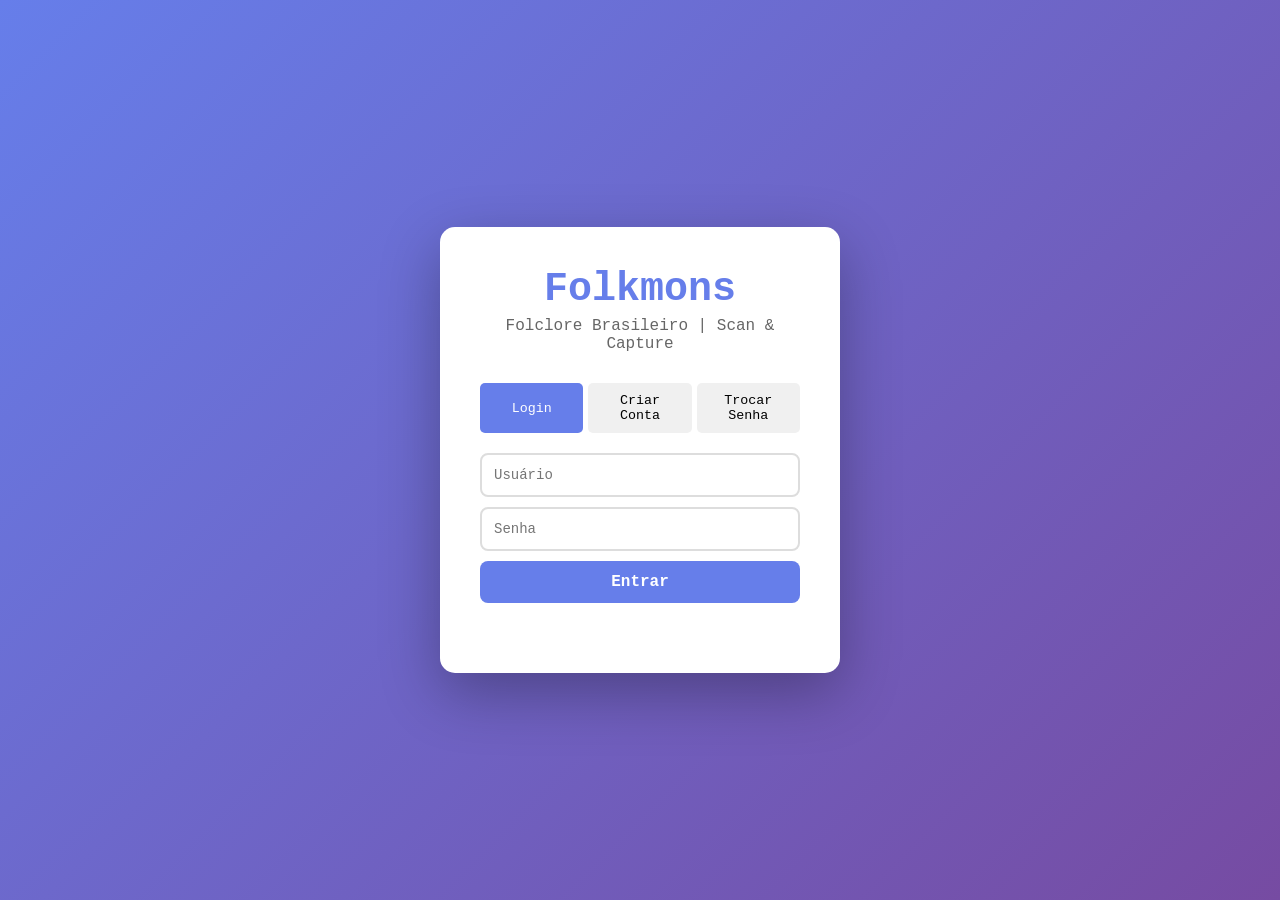
==== index.html @ 601865f8 "Adiciona jogo Folkmons, sprites e documentação" ====
<!DOCTYPE html>
<html lang="pt-BR">
<head>
    <meta charset="UTF-8">
    <meta name="viewport" content="width=device-width, initial-scale=1.0">
    <title>Folkmons - Folclore Brasileiro</title>
    <link rel="stylesheet" href="style.css">
</head>
<body>
    <div id="authScreen" class="screen">
        <div class="auth-container">
            <h1>Folkmons</h1>
            <p class="subtitle">Folclore Brasileiro | Scan & Capture</p>
            
            <div class="tabs">
                <button class="tab-btn active" onclick="showTab('login')">Login</button>
                <button class="tab-btn" onclick="showTab('register')">Criar Conta</button>
                <button class="tab-btn" onclick="showTab('changePass')">Trocar Senha</button>
            </div>
            
            <div id="loginTab" class="tab-content active">
                <input type="text" id="loginUsername" placeholder="Usuário" maxlength="20">
                <input type="password" id="loginPassword" placeholder="Senha">
                <button onclick="login()">Entrar</button>
                <p id="loginMsg" class="msg"></p>
            </div>
            
            <div id="registerTab" class="tab-content">
                <input type="text" id="regUsername" placeholder="Usuário (3-20 caracteres)" maxlength="20">
                <input type="password" id="regPassword" placeholder="Senha (mín. 4 caracteres)">
                <input type="password" id="regPassword2" placeholder="Confirmar Senha">
                <button onclick="register()">Criar Conta</button>
                <p id="regMsg" class="msg"></p>
            </div>
            
            <div id="changePassTab" class="tab-content">
                <input type="text" id="cpUsername" placeholder="Usuário">
                <input type="password" id="cpOldPass" placeholder="Senha Atual">
                <input type="password" id="cpNewPass" placeholder="Nova Senha (mín. 4 caracteres)">
                <input type="password" id="cpNewPass2" placeholder="Confirmar Nova Senha">
                <button onclick="changePassword()">Trocar Senha</button>
                <p id="cpMsg" class="msg"></p>
            </div>
        </div>
    </div>
    
    <div id="gameScreen" class="screen" style="display:none;">
        <div class="game-header">
            <div class="header-left">
                <span id="playerName"></span> | Nível <span id="playerLevel"></span> | $<span id="playerMoney"></span>
            </div>
            <div class="header-right">
                <button onclick="openMenu('team')">Time</button>
                <button onclick="openMenu('items')">Itens</button>
                <button onclick="openMenu('trades')">Trocas</button>
                <button onclick="openMenu('phone')">📱 Celular</button>
                <button onclick="logout()">Sair</button>
            </div>
        </div>
        
        <div class="game-container">
            <canvas id="gameMap" width="800" height="600"></canvas>
            <div class="game-ui">
                <div id="locationInfo"><strong>Região:</strong> Sertão Folclórico</div>
            </div>
        </div>
        
        <div id="menuOverlay" class="overlay" style="display:none;">
            <div class="menu-box">
                <div class="menu-header">
                    <h2 id="menuTitle">Menu</h2>
                    <button onclick="closeMenu()">X</button>
                </div>
                <div id="menuContent" class="menu-content"></div>
            </div>
        </div>
        
        <div id="battleScreen" class="battle-overlay" style="display:none;">
            <div class="battle-container">
                <div class="battle-top">
                    <div class="enemy-info">
                        <div class="enemy-name"><span id="enemyName"></span> Lv.<span id="enemyLevel"></span></div>
                        <div class="hp-bar"><div id="enemyHpBar" class="hp-fill"></div></div>
                        <div class="hp-text"><span id="enemyHpText"></span></div>
                    </div>
                    <div class="enemy-sprite" id="enemySprite">👾</div>
                </div>
                <div class="battle-bottom">
                    <div class="player-sprite" id="playerSprite">🧍</div>
                    <div class="player-info">
                        <div class="player-name"><span id="battlePlayerName"></span> Lv.<span id="battlePlayerLevel"></span></div>
                        <div class="hp-bar"><div id="playerHpBar" class="hp-fill"></div></div>
                        <div class="hp-text"><span id="playerHpText"></span></div>
                    </div>
                </div>
                <div class="battle-actions">
                    <div id="battleMainActions" style="display:grid; grid-template-columns:1fr 1fr; gap:10px; flex:1;">
                        <button onclick="battleAction('attack')">Atacar</button>
                        <button onclick="battleAction('item')">Item</button>
                        <button onclick="battleAction('run')">Fugir</button>
                    </div>
                    <div id="battleLog" class="battle-log"></div>
                </div>
            </div>
        </div>
    </div>
    
    <script src="folkmons_data.js"></script>
    <script src="game_new.js"></script>
</body>
</html>
---- style.css ----
* {
    margin: 0;
    padding: 0;
    box-sizing: border-box;
    font-family: 'Courier New', monospace;
}

body {
    background: linear-gradient(135deg, #667eea 0%, #764ba2 100%);
    min-height: 100vh;
    display: flex;
    align-items: center;
    justify-content: center;
}

.screen {
    width: 100%;
    min-height: 100vh;
    display: flex;
    align-items: center;
    justify-content: center;
}

.auth-container {
    background: white;
    padding: 40px;
    border-radius: 15px;
    box-shadow: 0 20px 60px rgba(0,0,0,0.3);
    width: 400px;
    max-width: 90%;
}

.auth-container h1 {
    text-align: center;
    color: #667eea;
    font-size: 2.5em;
    margin-bottom: 5px;
}

.subtitle {
    text-align: center;
    color: #666;
    margin-bottom: 30px;
}

.tabs {
    display: flex;
    gap: 5px;
    margin-bottom: 20px;
}

.tab-btn {
    flex: 1;
    padding: 10px;
    border: none;
    background: #f0f0f0;
    cursor: pointer;
    border-radius: 5px;
}

.tab-btn.active {
    background: #667eea;
    color: white;
}

.tab-content {
    display: none;
}

.tab-content.active {
    display: flex;
    flex-direction: column;
    gap: 10px;
}

.tab-content input {
    padding: 12px;
    border: 2px solid #ddd;
    border-radius: 8px;
    font-size: 14px;
}

.tab-content button {
    padding: 12px;
    background: #667eea;
    color: white;
    border: none;
    border-radius: 8px;
    cursor: pointer;
    font-size: 16px;
    font-weight: bold;
}

.tab-content button:hover {
    background: #5568d3;
}

.msg {
    text-align: center;
    min-height: 20px;
    font-size: 14px;
}

.game-header {
    position: fixed;
    top: 0;
    left: 0;
    right: 0;
    background: rgba(0,0,0,0.8);
    color: white;
    padding: 10px 20px;
    display: flex;
    justify-content: space-between;
    align-items: center;
    z-index: 100;
}

.header-right button {
    margin-left: 10px;
    padding: 8px 15px;
    background: #667eea;
    color: white;
    border: none;
    border-radius: 5px;
    cursor: pointer;
}

.game-container {
    margin-top: 60px;
    position: relative;
}

#gameMap {
    border: 3px solid #333;
    background: #90EE90;
    display: block;
}

.game-ui {
    position: absolute;
    top: 10px;
    left: 10px;
    background: rgba(0,0,0,0.7);
    color: white;
    padding: 8px 15px;
    border-radius: 5px;
}

.overlay {
    position: fixed;
    top: 0;
    left: 0;
    right: 0;
    bottom: 0;
    background: rgba(0,0,0,0.7);
    display: flex;
    align-items: center;
    justify-content: center;
    z-index: 1000;
}

.menu-box {
    background: white;
    width: 500px;
    max-width: 90%;
    max-height: 80vh;
    border-radius: 10px;
    overflow: hidden;
    display: flex;
    flex-direction: column;
}

.menu-header {
    background: #667eea;
    color: white;
    padding: 15px 20px;
    display: flex;
    justify-content: space-between;
    align-items: center;
}

.menu-header button {
    background: none;
    border: none;
    color: white;
    font-size: 24px;
    cursor: pointer;
}

.menu-content {
    padding: 20px;
    overflow-y: auto;
    flex: 1;
}

.team-slot {
    display: flex;
    align-items: center;
    gap: 15px;
    padding: 10px;
    border: 2px solid #ddd;
    border-radius: 8px;
    margin-bottom: 10px;
    cursor: pointer;
}

.team-slot:hover {
    background: #f0f0f0;
}

.monster-sprite {
    font-size: 40px;
}

.monster-img {
    width: 64px;
    height: 64px;
    object-fit: contain;
    image-rendering: pixelated;
    image-rendering: crisp-edges;
    display: block;
}

.monster-img.starter-img {
    width: 88px;
    height: 88px;
}

.monster-img.team-img {
    width: 64px;
    height: 64px;
}

.monster-img.scan-img {
    width: 40px;
    height: 40px;
    display: inline-block;
    vertical-align: middle;
}

.enemy-sprite .monster-img,
.player-sprite .monster-img {
    width: 120px;
    height: 120px;
}

.sprite-fallback {
    font-size: inherit;
    line-height: 1;
}

.monster-info {
    flex: 1;
}

.hp-bar {
    width: 100%;
    height: 10px;
    background: #ddd;
    border-radius: 5px;
    overflow: hidden;
    margin-top: 5px;
}

.hp-fill {
    height: 100%;
    background: #4CAF50;
    transition: width 0.3s;
}

.battle-overlay {
    position: fixed;
    top: 0;
    left: 0;
    right: 0;
    bottom: 0;
    background: linear-gradient(to bottom, #87CEEB 0%, #90EE90 100%);
    z-index: 2000;
    display: flex;
    align-items: center;
    justify-content: center;
}

.battle-container {
    width: 600px;
    height: 400px;
    position: relative;
    background: url('data:image/svg+xml,<svg xmlns="http://www.w3.org/2000/svg" width="600" height="400"><rect fill="%2390EE90" width="600" height="200"/><rect fill="%2387CEEB" y="200" width="600" height="200"/></svg>');
    border: 4px solid #333;
}

.battle-top {
    position: absolute;
    top: 20px;
    right: 20px;
    display: flex;
    align-items: center;
    gap: 10px;
}

.enemy-info {
    background: white;
    padding: 10px;
    border-radius: 8px;
    border: 2px solid #333;
    min-width: 150px;
}

.enemy-sprite {
    font-size: 60px;
}

.battle-bottom {
    position: absolute;
    bottom: 120px;
    left: 20px;
    display: flex;
    align-items: center;
    gap: 10px;
}

.player-info {
    background: white;
    padding: 10px;
    border-radius: 8px;
    border: 2px solid #333;
    min-width: 150px;
}

.player-sprite {
    font-size: 60px;
}

.battle-actions {
    position: absolute;
    bottom: 10px;
    left: 10px;
    right: 10px;
    background: white;
    border: 3px solid #333;
    padding: 15px;
    display: flex;
    gap: 10px;
}

#battleMainActions {
    display: grid;
    grid-template-columns: 1fr 1fr;
    gap: 10px;
    flex: 1;
}

#battleMainActions button {
    padding: 10px;
    font-size: 16px;
    cursor: pointer;
}

#battleSubActions {
    flex: 1;
}

.battle-log {
    flex: 2;
    border: 2px solid #ddd;
    padding: 10px;
    height: 80px;
    overflow-y: auto;
    font-size: 14px;
}

.mission-item {
    border: 2px solid #ddd;
    padding: 10px;
    margin-bottom: 10px;
    border-radius: 8px;
}

.mission-item.completed {
    background: #e8f5e9;
    border-color: #4CAF50;
}

.item-grid {
    display: grid;
    grid-template-columns: repeat(3, 1fr);
    gap: 10px;
}

.item-card {
    border: 2px solid #ddd;
    padding: 10px;
    text-align: center;
    border-radius: 8px;
}
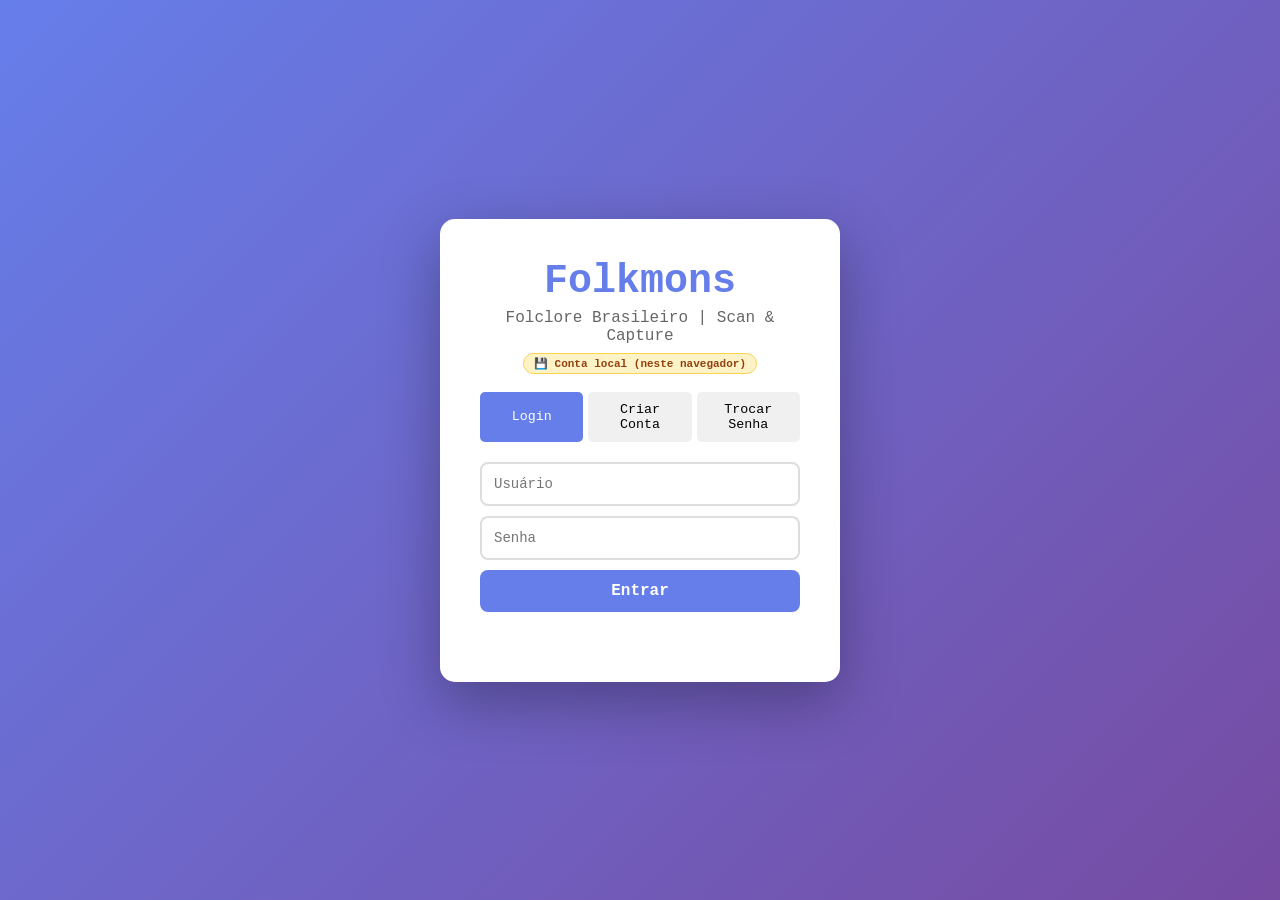
==== commit 3a03a161: "Adiciona treinador no mapa, menu de batalha e login em nuvem" ====
--- a/index.html
+++ b/index.html
@@ -11,6 +11,7 @@
         <div class="auth-container">
             <h1>Folkmons</h1>
             <p class="subtitle">Folclore Brasileiro | Scan & Capture</p>
+            <p id="cloudBadge" class="cloud-badge" style="display:none;"></p>
             
             <div class="tabs">
                 <button class="tab-btn active" onclick="showTab('login')">Login</button>
@@ -27,6 +28,7 @@
             
             <div id="registerTab" class="tab-content">
                 <input type="text" id="regUsername" placeholder="Usuário (3-20 caracteres)" maxlength="20">
+                <input type="email" id="regEmail" placeholder="E-mail" style="display:none;">
                 <input type="password" id="regPassword" placeholder="Senha (mín. 4 caracteres)">
                 <input type="password" id="regPassword2" placeholder="Confirmar Senha">
                 <button onclick="register()">Criar Conta</button>
@@ -34,11 +36,18 @@
             </div>
             
             <div id="changePassTab" class="tab-content">
-                <input type="text" id="cpUsername" placeholder="Usuário">
-                <input type="password" id="cpOldPass" placeholder="Senha Atual">
-                <input type="password" id="cpNewPass" placeholder="Nova Senha (mín. 4 caracteres)">
-                <input type="password" id="cpNewPass2" placeholder="Confirmar Nova Senha">
-                <button onclick="changePassword()">Trocar Senha</button>
+                <div id="cpPasswordFields">
+                    <input type="text" id="cpUsername" placeholder="Usuário">
+                    <input type="password" id="cpOldPass" placeholder="Senha Atual">
+                    <input type="password" id="cpNewPass" placeholder="Nova Senha (mín. 4 caracteres)">
+                    <input type="password" id="cpNewPass2" placeholder="Confirmar Nova Senha">
+                    <button onclick="changePassword()">Trocar Senha</button>
+                </div>
+                <div id="cpResetFields" style="display:none;">
+                    <p style="font-size:13px;color:#555;text-align:center;">Digite o e-mail da sua conta para receber um link de redefinição de senha.</p>
+                    <input type="email" id="cpEmail" placeholder="E-mail da conta">
+                    <button onclick="sendPasswordReset()">Enviar link de redefinição</button>
+                </div>
                 <p id="cpMsg" class="msg"></p>
             </div>
         </div>
@@ -54,6 +63,7 @@
                 <button onclick="openMenu('items')">Itens</button>
                 <button onclick="openMenu('trades')">Trocas</button>
                 <button onclick="openMenu('phone')">📱 Celular</button>
+                <button onclick="openChangePassword()">Senha</button>
                 <button onclick="logout()">Sair</button>
             </div>
         </div>
@@ -72,6 +82,22 @@
                     <button onclick="closeMenu()">X</button>
                 </div>
                 <div id="menuContent" class="menu-content"></div>
+            </div>
+        </div>
+
+        <div id="passwordOverlay" class="overlay" style="display:none;">
+            <div class="menu-box" style="max-width:420px;">
+                <div class="menu-header">
+                    <h2>Trocar Senha</h2>
+                    <button onclick="closeChangePassword()">X</button>
+                </div>
+                <div style="padding:20px; display:flex; flex-direction:column; gap:10px;">
+                    <input type="password" id="gameOldPass" placeholder="Senha atual">
+                    <input type="password" id="gameNewPass" placeholder="Nova senha">
+                    <input type="password" id="gameNewPass2" placeholder="Confirmar nova senha">
+                    <button id="gameChangePassBtn" onclick="changePasswordLoggedIn()">Salvar nova senha</button>
+                    <p id="gamePassMsg" class="msg"></p>
+                </div>
             </div>
         </div>
         
@@ -94,11 +120,7 @@
                     </div>
                 </div>
                 <div class="battle-actions">
-                    <div id="battleMainActions" style="display:grid; grid-template-columns:1fr 1fr; gap:10px; flex:1;">
-                        <button onclick="battleAction('attack')">Atacar</button>
-                        <button onclick="battleAction('item')">Item</button>
-                        <button onclick="battleAction('run')">Fugir</button>
-                    </div>
+                    <div id="battleMainActions"></div>
                     <div id="battleLog" class="battle-log"></div>
                 </div>
             </div>
@@ -106,6 +128,9 @@
     </div>
     
     <script src="folkmons_data.js"></script>
+    <script src="vendor/supabase.js"></script>
+    <script src="cloud_config.js"></script>
+    <script src="cloud_auth.js"></script>
     <script src="game_new.js"></script>
 </body>
 </html>
--- a/style.css
+++ b/style.css
@@ -41,6 +41,42 @@
     text-align: center;
     color: #666;
     margin-bottom: 30px;
+}
+
+.cloud-badge {
+    text-align: center;
+    font-size: 11px;
+    font-weight: bold;
+    color: #15803d;
+    background: #dcfce7;
+    border: 1px solid #86efac;
+    border-radius: 999px;
+    padding: 3px 10px;
+    width: fit-content;
+    margin: -22px auto 18px;
+}
+
+#passwordOverlay input {
+    width: 100%;
+    padding: 12px;
+    border: 2px solid #ddd;
+    border-radius: 8px;
+    font-size: 14px;
+}
+
+#gameChangePassBtn {
+    padding: 12px;
+    background: #667eea;
+    color: white;
+    border: none;
+    border-radius: 8px;
+    cursor: pointer;
+    font-size: 15px;
+    font-weight: bold;
+}
+
+#gameChangePassBtn:hover {
+    background: #5568d3;
 }
 
 .tabs {
@@ -312,7 +348,7 @@
 
 .battle-bottom {
     position: absolute;
-    bottom: 120px;
+    bottom: 165px;
     left: 20px;
     display: flex;
     align-items: center;
@@ -336,9 +372,11 @@
     bottom: 10px;
     left: 10px;
     right: 10px;
+    height: 150px;
+    box-sizing: border-box;
     background: white;
     border: 3px solid #333;
-    padding: 15px;
+    padding: 10px;
     display: flex;
     gap: 10px;
 }
@@ -346,27 +384,120 @@
 #battleMainActions {
     display: grid;
     grid-template-columns: 1fr 1fr;
-    gap: 10px;
+    align-content: start;
+    gap: 6px;
+    flex: 1.5;
+    height: 100%;
+    overflow-y: auto;
+    padding-right: 2px;
+}
+
+.battle-btn {
+    padding: 7px 8px;
+    font-size: 13px;
+    font-weight: 600;
+    color: #1f2937;
+    background: #f8fafc;
+    border: 2px solid #cbd5e1;
+    border-radius: 8px;
+    cursor: pointer;
+    text-align: left;
+    line-height: 1.2;
+    transition: background 0.15s, border-color 0.15s, transform 0.1s;
+}
+
+.battle-btn:hover:not(:disabled) {
+    background: #e0f2fe;
+    border-color: #0284c7;
+    transform: translateY(-1px);
+}
+
+.battle-btn:disabled {
+    opacity: 0.45;
+    cursor: not-allowed;
+}
+
+.battle-btn small {
+    display: block;
+    font-size: 10px;
+    font-weight: normal;
+    color: #64748b;
+    margin-top: 2px;
+}
+
+.battle-menu-heading {
+    grid-column: 1 / -1;
+    font-size: 11px;
+    font-weight: 700;
+    color: #475569;
+    text-transform: uppercase;
+    letter-spacing: 0.03em;
+    padding: 1px 2px;
+}
+
+.battle-menu-empty {
+    grid-column: 1 / -1;
+    font-size: 12px;
+    color: #64748b;
+    background: #f1f5f9;
+    border-radius: 8px;
+    padding: 8px;
+}
+
+.battle-back {
+    grid-column: 1 / -1;
+    text-align: center;
+    background: #e2e8f0;
+}
+
+.battle-capture {
+    grid-column: 1 / -1;
+    background: #dcfce7;
+    border-color: #16a34a;
+}
+
+.move-btn {
+    display: flex;
+    flex-direction: column;
+    justify-content: center;
+}
+
+.move-fogo { border-color: #f97316; background: #fff7ed; }
+.move-agua { border-color: #0284c7; background: #f0f9ff; }
+.move-grama { border-color: #16a34a; background: #f0fdf4; }
+.move-eletrico { border-color: #ca8a04; background: #fefce8; }
+.move-vento { border-color: #06b6d4; background: #ecfeff; }
+.move-terra { border-color: #92400e; background: #fef3c7; }
+.move-trevas { border-color: #6d28d9; background: #f5f3ff; }
+
+.battle-log {
     flex: 1;
-}
-
-#battleMainActions button {
-    padding: 10px;
-    font-size: 16px;
-    cursor: pointer;
-}
-
-#battleSubActions {
-    flex: 1;
-}
-
-.battle-log {
-    flex: 2;
     border: 2px solid #ddd;
-    padding: 10px;
-    height: 80px;
+    border-radius: 6px;
+    padding: 8px;
+    height: 100%;
+    box-sizing: border-box;
     overflow-y: auto;
-    font-size: 14px;
+    font-size: 12px;
+    line-height: 1.35;
+    background: #fffef8;
+}
+
+.battle-log .log-good { color: #15803d; font-weight: 700; }
+.battle-log .log-bad { color: #b91c1c; font-weight: 700; }
+.battle-log .log-warn { color: #b45309; }
+.battle-log .log-damage { color: #334155; }
+
+#enemySprite.hit,
+#playerSprite.hit {
+    animation: battle-hit 0.3s ease;
+}
+
+@keyframes battle-hit {
+    0%, 100% { transform: translateX(0); }
+    25% { transform: translateX(-8px); }
+    50% { transform: translateX(6px); }
+    75% { transform: translateX(-3px); }
 }
 
 .mission-item {
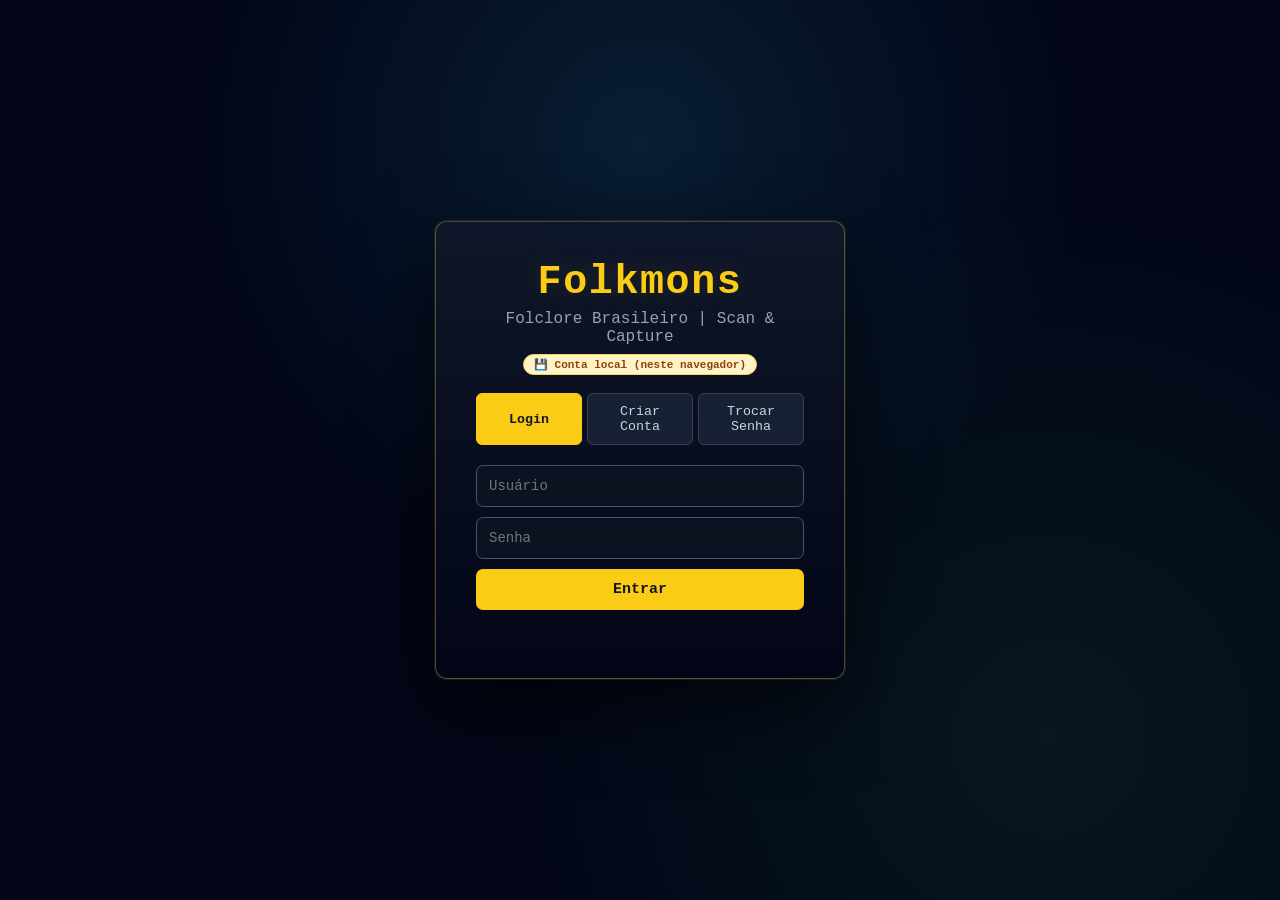
==== commit 44393984: "Renomeia Folclorédex para Enciclore" ====
--- a/index.html
+++ b/index.html
@@ -53,30 +53,94 @@
         </div>
     </div>
     
-    <div id="gameScreen" class="screen" style="display:none;">
-        <div class="game-header">
-            <div class="header-left">
-                <span id="playerName"></span> | Nível <span id="playerLevel"></span> | $<span id="playerMoney"></span>
-            </div>
-            <div class="header-right">
-                <button onclick="openMenu('team')">Time</button>
-                <button onclick="openMenu('items')">Itens</button>
-                <button onclick="openMenu('trades')">Trocas</button>
-                <button onclick="openMenu('phone')">📱 Celular</button>
-                <button onclick="openChangePassword()">Senha</button>
-                <button onclick="logout()">Sair</button>
-            </div>
-        </div>
-        
-        <div class="game-container">
-            <canvas id="gameMap" width="800" height="600"></canvas>
-            <div class="game-ui">
-                <div id="locationInfo"><strong>Região:</strong> Sertão Folclórico</div>
-            </div>
-        </div>
-        
+    <div id="gameScreen" class="screen game-screen" style="display:none;">
+        <div class="game-client">
+            <div id="gameContainer" class="game-container">
+                <canvas id="gameMap" width="800" height="600"></canvas>
+
+                <!-- Canto superior esquerdo: localização, relógio, FPS e latência -->
+                <div id="hudTopLeft" class="hud hud-topleft">
+                    <div class="hud-row hud-location-row">
+                        <span class="hud-icon">📍</span>
+                        <div class="hud-location-text">
+                            <strong id="hudLocationName">Sertão Folclórico</strong>
+                            <small id="hudChannel">Canal 1 · Local</small>
+                        </div>
+                    </div>
+                    <div class="hud-row hud-tech-row">
+                        <span title="Relógio do mundo (acelerado)">🕒 <b id="hudClock">06:30</b></span>
+                        <span title="Frames por segundo">FPS <b id="hudFps">--</b></span>
+                        <span title="Latência da conexão">Ping <b id="hudPing">0 ms</b></span>
+                    </div>
+                    <div class="hud-row hud-trainer-row">
+                        <span class="hud-status-dot"></span>
+                        <span id="playerName">Treinador</span>
+                        <span class="hud-sep">·</span> Nv <b id="playerLevel">1</b>
+                        <span class="hud-sep">·</span> $<b id="playerMoney">0</b>
+                    </div>
+                </div>
+
+                <!-- Canto superior direito: barra da equipe -->
+                <div id="partyBar" class="hud hud-topright" aria-label="Time de Folkmons">
+                    <div class="party-header"><span>🐾 EQUIPE</span><span id="partyCount">0/6</span></div>
+                    <div id="partySlots" class="party-slots"></div>
+                </div>
+
+                <!-- Canto inferior esquerdo: chat -->
+                <div id="chatPanel" class="hud hud-bottomleft">
+                    <div class="chat-header">
+                        <div id="chatTabs" class="chat-tabs"></div>
+                        <button class="chat-toggle" onclick="toggleChat()" title="Minimizar/expandir chat">–</button>
+                    </div>
+                    <div id="chatBody" class="chat-body">
+                        <div id="chatMessages" class="chat-messages"></div>
+                        <div class="chat-input-row">
+                            <input id="chatInput" type="text" maxlength="140" placeholder="Falar no canal Local..." autocomplete="off" onkeydown="chatInputKeydown(event)">
+                            <button onclick="sendChat()" title="Enviar mensagem">➤</button>
+                        </div>
+                    </div>
+                </div>
+
+                <!-- Canto inferior direito: menus principais -->
+                <div class="hud hud-bottomright">
+                    <div id="menuDock" class="menu-dock">
+                        <button class="dock-btn" onclick="openMenu('game')" title="Menu do Jogo"><span>⚙️</span><small>Menu</small></button>
+                        <button class="dock-btn" onclick="openMenu('items')" title="Mochila"><span>🎒</span><small>Mochila</small></button>
+                        <button class="dock-btn" onclick="openMenu('dex')" title="Enciclore"><span>📖</span><small>Enciclore</small></button>
+                        <button class="dock-btn" onclick="openMenu('card')" title="Cartão de Treinador"><span>🪪</span><small>Cartão</small></button>
+                        <button class="dock-btn" onclick="openMenu('market')" title="Mercado Folclórico (GTL)"><span>🛒</span><small>GTL</small></button>
+                        <button class="dock-btn" onclick="openMenu('pvp')" title="Arena PvP"><span>⚔️</span><small>PvP</small></button>
+                        <button class="dock-btn" onclick="openMenu('social')" title="Comunidade, amigos, guilda e trocas"><span>👥</span><small>Social</small></button>
+                        <button class="dock-btn" onclick="openMenu('help')" title="Ajuda e perguntas frequentes"><span>❓</span><small>Ajuda</small></button>
+                    </div>
+                </div>
+
+                <!-- Centro inferior: atalhos rápidos 1-9 -->
+                <div id="hotbar" class="hud hud-bottomcenter">
+                    <div class="hotbar-head"><span>ATALHOS</span><span>1–9</span></div>
+                    <div id="hotbarSlots" class="hotbar-slots"></div>
+                </div>
+
+                <!-- Ação principal do jogo -->
+                <button id="scanFab" class="scan-fab" onclick="openMenu('phone')" title="Abrir o Scanner (E)">📱 <span>Scan</span></button>
+
+                <!-- Submenu da equipe -->
+                <div id="partyContext" class="party-context" style="display:none;">
+                    <div class="party-context-head">
+                        <strong id="partyContextName">Folkmom</strong>
+                        <button onclick="closePartyMenu()" class="context-close">✕</button>
+                    </div>
+                    <button onclick="partyAction('summary')">📋 Sumário</button>
+                    <button onclick="partyAction('order')">↕️ Ordem do time</button>
+                    <button onclick="partyAction('follower')">🐾 Seguir no mapa</button>
+                </div>
+
+                <div id="toast" class="toast" style="display:none;"></div>
+            </div>
+        </div>
+
         <div id="menuOverlay" class="overlay" style="display:none;">
-            <div class="menu-box">
+            <div id="menuBox" class="menu-box">
                 <div class="menu-header">
                     <h2 id="menuTitle">Menu</h2>
                     <button onclick="closeMenu()">X</button>
@@ -123,6 +187,7 @@
                     <div id="battleMainActions"></div>
                     <div id="battleLog" class="battle-log"></div>
                 </div>
+                <div id="battleModeLabel" class="battle-mode-label" style="display:none;"></div>
             </div>
         </div>
     </div>
--- a/style.css
+++ b/style.css
@@ -1,3 +1,19 @@
+:root {
+    --bg: #020617;
+    --panel: rgba(15, 23, 42, 0.94);
+    --panel-soft: rgba(30, 41, 59, 0.88);
+    --panel-deep: #0b1220;
+    --line: rgba(148, 163, 184, 0.26);
+    --line-strong: rgba(250, 204, 21, 0.45);
+    --text: #e2e8f0;
+    --muted: #94a3b8;
+    --gold: #facc15;
+    --green: #4ade80;
+    --blue: #38bdf8;
+    --red: #f87171;
+    --violet: #a78bfa;
+}
+
 * {
     margin: 0;
     padding: 0;
@@ -6,7 +22,10 @@
 }
 
 body {
-    background: linear-gradient(135deg, #667eea 0%, #764ba2 100%);
+    background:
+        radial-gradient(circle at 50% 16%, rgba(56, 189, 248, 0.13) 0%, rgba(2, 6, 23, 0) 45%),
+        radial-gradient(circle at 82% 82%, rgba(74, 222, 128, 0.08) 0%, rgba(2, 6, 23, 0) 42%),
+        #020617;
     min-height: 100vh;
     display: flex;
     align-items: center;
@@ -21,25 +40,32 @@
     justify-content: center;
 }
 
+/* ===================== LOGIN / CONTA ===================== */
 .auth-container {
-    background: white;
-    padding: 40px;
-    border-radius: 15px;
-    box-shadow: 0 20px 60px rgba(0,0,0,0.3);
-    width: 400px;
+    background: linear-gradient(180deg, rgba(15, 23, 42, 0.98), rgba(2, 6, 23, 0.98));
+    border: 1px solid rgba(250, 204, 21, 0.32);
+    color: var(--text);
+    padding: 38px 40px;
+    border-radius: 12px;
+    box-shadow:
+        0 0 0 1px rgba(148, 163, 184, 0.14),
+        0 26px 80px rgba(0, 0, 0, 0.68);
+    width: 410px;
     max-width: 90%;
 }
 
 .auth-container h1 {
     text-align: center;
-    color: #667eea;
+    color: var(--gold);
     font-size: 2.5em;
+    letter-spacing: 0.04em;
+    text-shadow: 0 0 28px rgba(250, 204, 21, 0.16);
     margin-bottom: 5px;
 }
 
 .subtitle {
     text-align: center;
-    color: #666;
+    color: var(--muted);
     margin-bottom: 30px;
 }
 
@@ -47,38 +73,15 @@
     text-align: center;
     font-size: 11px;
     font-weight: bold;
-    color: #15803d;
-    background: #dcfce7;
-    border: 1px solid #86efac;
+    color: #bbf7d0;
+    background: rgba(20, 83, 45, 0.58);
+    border: 1px solid rgba(74, 222, 128, 0.5);
     border-radius: 999px;
     padding: 3px 10px;
     width: fit-content;
     margin: -22px auto 18px;
 }
 
-#passwordOverlay input {
-    width: 100%;
-    padding: 12px;
-    border: 2px solid #ddd;
-    border-radius: 8px;
-    font-size: 14px;
-}
-
-#gameChangePassBtn {
-    padding: 12px;
-    background: #667eea;
-    color: white;
-    border: none;
-    border-radius: 8px;
-    cursor: pointer;
-    font-size: 15px;
-    font-weight: bold;
-}
-
-#gameChangePassBtn:hover {
-    background: #5568d3;
-}
-
 .tabs {
     display: flex;
     gap: 5px;
@@ -88,15 +91,24 @@
 .tab-btn {
     flex: 1;
     padding: 10px;
-    border: none;
-    background: #f0f0f0;
+    border: 1px solid #334155;
+    background: rgba(30, 41, 59, 0.72);
+    color: #cbd5e1;
     cursor: pointer;
-    border-radius: 5px;
+    border-radius: 6px;
+    font-family: inherit;
+}
+
+.tab-btn:hover {
+    border-color: var(--gold);
+    color: #fff;
 }
 
 .tab-btn.active {
-    background: #667eea;
-    color: white;
+    background: var(--gold);
+    border-color: var(--gold);
+    color: #111827;
+    font-weight: bold;
 }
 
 .tab-content {
@@ -109,26 +121,39 @@
     gap: 10px;
 }
 
-.tab-content input {
+.tab-content input,
+#passwordOverlay input {
     padding: 12px;
-    border: 2px solid #ddd;
-    border-radius: 8px;
+    border: 1px solid #475569;
+    border-radius: 7px;
+    background: #0b1220;
+    color: #e2e8f0;
     font-size: 14px;
-}
-
-.tab-content button {
+    width: 100%;
+}
+
+.tab-content input:focus,
+#passwordOverlay input:focus {
+    outline: none;
+    border-color: var(--gold);
+}
+
+.tab-content button,
+#gameChangePassBtn {
     padding: 12px;
-    background: #667eea;
-    color: white;
+    background: var(--gold);
+    color: #111827;
     border: none;
-    border-radius: 8px;
+    border-radius: 7px;
     cursor: pointer;
-    font-size: 16px;
+    font-family: inherit;
+    font-size: 15px;
     font-weight: bold;
 }
 
-.tab-content button:hover {
-    background: #5568d3;
+.tab-content button:hover,
+#gameChangePassBtn:hover {
+    background: #fde047;
 }
 
 .msg {
@@ -137,115 +162,1003 @@
     font-size: 14px;
 }
 
-.game-header {
-    position: fixed;
+/* ===================== CLIENTE DO JOGO ===================== */
+.game-screen {
+    background:
+        radial-gradient(circle at 50% 22%, rgba(51, 65, 85, 0.55) 0%, rgba(2, 6, 23, 0) 55%),
+        radial-gradient(circle at 20% 80%, rgba(34, 197, 94, 0.09) 0%, rgba(2, 6, 23, 0) 40%),
+        #020617;
+    overflow: auto;
+    padding: 12px;
+}
+
+.game-client {
+    position: relative;
+    margin: auto;
+    display: flex;
+    align-items: center;
+    justify-content: center;
+    flex: 0 0 auto;
+    width: 800px;
+    height: 600px;
+}
+
+.game-container {
+    position: absolute;
     top: 0;
     left: 0;
-    right: 0;
-    background: rgba(0,0,0,0.8);
-    color: white;
-    padding: 10px 20px;
-    display: flex;
+    width: 800px;
+    height: 600px;
+    flex: 0 0 auto;
+    transform-origin: top left;
+    background: #0b1220;
+    outline: 4px solid #020617;
+    box-shadow:
+        0 0 0 1px rgba(250, 204, 21, 0.34),
+        0 0 0 8px rgba(15, 23, 42, 0.75),
+        0 30px 90px rgba(0, 0, 0, 0.72);
+}
+
+#gameMap {
+    width: 100%;
+    height: 100%;
+    display: block;
+    background: #90EE90;
+    image-rendering: pixelated;
+    image-rendering: crisp-edges;
+}
+
+.hud {
+    position: absolute;
+    z-index: 10;
+    color: var(--text);
+    font-size: 10px;
+    background: linear-gradient(180deg, rgba(15, 23, 42, 0.96), rgba(2, 6, 23, 0.93));
+    border: 1px solid var(--line);
+    border-radius: 8px;
+    box-shadow:
+        0 8px 24px rgba(0, 0, 0, 0.42),
+        inset 0 1px 0 rgba(255, 255, 255, 0.04);
+    backdrop-filter: blur(4px);
+}
+
+.hud-topleft {
+    top: 8px;
+    left: 8px;
+    width: 252px;
+    padding: 8px 10px;
+}
+
+.hud-topright {
+    top: 8px;
+    right: 8px;
+    width: 234px;
+    padding: 7px 8px 8px;
+}
+
+.hud-bottomleft {
+    bottom: 8px;
+    left: 8px;
+    width: 280px;
+    height: 164px;
+    display: flex;
+    flex-direction: column;
+    overflow: hidden;
+    transition: height 0.18s ease;
+}
+
+.hud-bottomright {
+    bottom: 8px;
+    right: 8px;
+    width: 280px;
+    background: none;
+    border: none;
+    box-shadow: none;
+    backdrop-filter: none;
+}
+
+.hud-bottomcenter {
+    bottom: 8px;
+    left: 50%;
+    transform: translateX(-50%);
+    width: 212px;
+    padding: 4px 6px 5px;
+}
+
+.hud-row {
+    display: flex;
+    align-items: center;
+    gap: 6px;
+}
+
+.hud-location-row {
+    gap: 8px;
+    padding-bottom: 6px;
+    border-bottom: 1px solid rgba(148, 163, 184, 0.16);
+}
+
+.hud-icon {
+    font-size: 15px;
+    filter: drop-shadow(0 0 6px rgba(250, 204, 21, 0.4));
+}
+
+.hud-location-text {
+    display: flex;
+    flex-direction: column;
+    line-height: 1.15;
+    min-width: 0;
+}
+
+.hud-location-text strong {
+    font-size: 11px;
+    color: #f8fafc;
+    letter-spacing: 0.04em;
+    white-space: nowrap;
+    overflow: hidden;
+    text-overflow: ellipsis;
+}
+
+.hud-location-text small {
+    font-size: 8px;
+    color: var(--gold);
+    letter-spacing: 0.08em;
+    text-transform: uppercase;
+}
+
+.hud-tech-row {
     justify-content: space-between;
-    align-items: center;
-    z-index: 100;
-}
-
-.header-right button {
-    margin-left: 10px;
-    padding: 8px 15px;
-    background: #667eea;
-    color: white;
-    border: none;
+    padding: 5px 0 4px;
+    color: var(--muted);
+    font-size: 8.5px;
+    border-bottom: 1px solid rgba(148, 163, 184, 0.12);
+}
+
+.hud-tech-row b {
+    color: var(--green);
+    font-weight: 700;
+}
+
+.hud-tech-row span:last-child b {
+    color: var(--blue);
+}
+
+.hud-trainer-row {
+    padding-top: 5px;
+    color: var(--muted);
+    font-size: 9.5px;
+    white-space: nowrap;
+    overflow: hidden;
+}
+
+.hud-trainer-row #playerName {
+    color: #f8fafc;
+    font-weight: 700;
+    max-width: 92px;
+    overflow: hidden;
+    text-overflow: ellipsis;
+}
+
+.hud-trainer-row b {
+    color: var(--gold);
+}
+
+.hud-sep {
+    color: #475569;
+}
+
+.hud-status-dot {
+    width: 6px;
+    height: 6px;
+    flex: 0 0 6px;
+    border-radius: 50%;
+    background: var(--green);
+    box-shadow: 0 0 8px rgba(74, 222, 128, 0.9);
+    animation: status-pulse 2s infinite;
+}
+
+@keyframes status-pulse {
+    0%, 100% { opacity: 1; }
+    50% { opacity: 0.35; }
+}
+
+/* ===================== BARRA DA EQUIPE ===================== */
+.party-header {
+    display: flex;
+    justify-content: space-between;
+    align-items: center;
+    color: var(--muted);
+    font-size: 8px;
+    font-weight: 700;
+    letter-spacing: 0.12em;
+    margin-bottom: 5px;
+}
+
+.party-header span:last-child {
+    color: var(--gold);
+    letter-spacing: 0;
+}
+
+.party-slots {
+    display: grid;
+    grid-template-columns: repeat(6, 1fr);
+    gap: 2px;
+}
+
+.party-slot {
+    position: relative;
+    height: 40px;
+    padding: 2px 2px 4px;
+    background: rgba(2, 6, 23, 0.66);
+    border: 1px solid rgba(148, 163, 184, 0.22);
     border-radius: 5px;
     cursor: pointer;
-}
-
-.game-container {
-    margin-top: 60px;
+    overflow: hidden;
+    display: flex;
+    align-items: center;
+    justify-content: center;
+    transition: border-color 0.15s, background 0.15s, transform 0.1s;
+}
+
+.party-slot:hover {
+    border-color: var(--gold);
+    background: rgba(30, 41, 59, 0.9);
+    transform: translateY(-1px);
+}
+
+.party-slot.follower {
+    border-color: var(--green);
+    box-shadow: inset 0 0 0 1px rgba(74, 222, 128, 0.22);
+}
+
+.party-slot.fainted {
+    opacity: 0.45;
+    filter: grayscale(0.7);
+}
+
+.party-slot.empty {
+    color: #475569;
+    font-size: 14px;
+    cursor: default;
+    border-style: dashed;
+}
+
+.party-slot .monster-img {
+    width: 27px;
+    height: 27px;
+}
+
+.party-slot .sprite-fallback {
+    font-size: 22px;
+}
+
+.party-lv {
+    position: absolute;
+    left: 2px;
+    bottom: 4px;
+    padding: 0 3px;
+    border-radius: 3px;
+    background: rgba(2, 6, 23, 0.88);
+    color: #e2e8f0;
+    font-size: 6px;
+    font-weight: 700;
+    line-height: 1.3;
+}
+
+.party-hp {
+    position: absolute;
+    left: 3px;
+    right: 3px;
+    bottom: 1px;
+    height: 2px;
+    border-radius: 2px;
+    background: rgba(148, 163, 184, 0.24);
+    overflow: hidden;
+}
+
+.party-hp i {
+    display: block;
+    height: 100%;
+    background: var(--green);
+    border-radius: 2px;
+}
+
+.party-hp i.low { background: #fbbf24; }
+.party-hp i.critical { background: var(--red); }
+
+/* ===================== CHAT ===================== */
+.chat-header {
+    height: 25px;
+    display: flex;
+    align-items: center;
+    gap: 3px;
+    padding: 3px 4px 2px;
+    border-bottom: 1px solid rgba(148, 163, 184, 0.16);
+    flex: 0 0 auto;
+}
+
+.chat-tabs {
+    flex: 1;
+    display: flex;
+    align-items: center;
+    gap: 2px;
+    overflow-x: auto;
+    scrollbar-width: none;
+}
+
+.chat-tabs::-webkit-scrollbar {
+    display: none;
+}
+
+.chat-tab {
     position: relative;
-}
-
-#gameMap {
-    border: 3px solid #333;
-    background: #90EE90;
-    display: block;
-}
-
-.game-ui {
+    flex: 0 0 auto;
+    padding: 2px 4px;
+    border: 1px solid transparent;
+    border-radius: 3px;
+    background: transparent;
+    color: #94a3b8;
+    cursor: pointer;
+    font-size: 7px;
+    font-weight: 700;
+    letter-spacing: 0.02em;
+    line-height: 1.4;
+}
+
+.chat-tab:hover {
+    color: #e2e8f0;
+    background: rgba(148, 163, 184, 0.12);
+}
+
+.chat-tab.active {
+    color: #0f172a;
+    background: var(--gold);
+    border-color: #fde68a;
+}
+
+.chat-tab .chat-unread {
+    display: inline-block;
+    width: 4px;
+    height: 4px;
+    margin-left: 2px;
+    border-radius: 50%;
+    background: var(--red);
+    vertical-align: middle;
+}
+
+.chat-toggle {
+    flex: 0 0 auto;
+    width: 18px;
+    height: 18px;
+    border: 1px solid rgba(148, 163, 184, 0.25);
+    border-radius: 3px;
+    background: rgba(30, 41, 59, 0.7);
+    color: var(--muted);
+    cursor: pointer;
+    font-size: 11px;
+    line-height: 1;
+}
+
+.chat-toggle:hover {
+    color: var(--gold);
+    border-color: var(--gold);
+}
+
+.chat-body {
+    display: flex;
+    flex-direction: column;
+    min-height: 0;
+    flex: 1;
+}
+
+.hud-bottomleft.collapsed {
+    height: 29px;
+}
+
+.hud-bottomleft.collapsed .chat-body {
+    display: none;
+}
+
+.chat-messages {
+    flex: 1;
+    overflow-y: auto;
+    padding: 4px 5px;
+    font-size: 9.5px;
+    line-height: 1.32;
+    scrollbar-width: thin;
+    scrollbar-color: #334155 transparent;
+}
+
+.chat-line {
+    margin-bottom: 2px;
+    color: #cbd5e1;
+    word-break: break-word;
+}
+
+.chat-line .chat-time {
+    color: #64748b;
+    font-size: 7.5px;
+    margin-right: 3px;
+}
+
+.chat-line .chat-from {
+    color: var(--gold);
+    font-weight: 700;
+}
+
+.chat-line.system {
+    color: #94a3b8;
+    font-style: italic;
+}
+
+.chat-line.system .chat-from {
+    color: var(--blue);
+    font-style: normal;
+}
+
+.chat-line.user .chat-from {
+    color: var(--green);
+}
+
+.chat-line.battle {
+    color: #c4b5fd;
+}
+
+.chat-line.battle .chat-from {
+    color: var(--violet);
+}
+
+.chat-input-row {
+    flex: 0 0 auto;
+    display: flex;
+    gap: 3px;
+    padding: 3px 4px 4px;
+    border-top: 1px solid rgba(148, 163, 184, 0.12);
+}
+
+.chat-input-row input {
+    flex: 1;
+    min-width: 0;
+    padding: 4px 6px;
+    border: 1px solid rgba(148, 163, 184, 0.24);
+    border-radius: 4px;
+    background: rgba(2, 6, 23, 0.65);
+    color: #e2e8f0;
+    font-size: 9.5px;
+    outline: none;
+}
+
+.chat-input-row input::placeholder {
+    color: #64748b;
+}
+
+.chat-input-row input:focus {
+    border-color: var(--gold);
+}
+
+.chat-input-row button {
+    width: 24px;
+    border: 1px solid rgba(148, 163, 184, 0.24);
+    border-radius: 4px;
+    background: rgba(30, 41, 59, 0.9);
+    color: var(--gold);
+    cursor: pointer;
+    font-size: 10px;
+}
+
+.chat-input-row button:hover {
+    border-color: var(--gold);
+    background: rgba(250, 204, 21, 0.14);
+}
+
+/* ===================== MENU DOCK ===================== */
+.menu-dock {
+    display: grid;
+    grid-template-columns: repeat(4, 1fr);
+    gap: 4px;
+}
+
+.dock-btn {
+    height: 42px;
+    display: flex;
+    flex-direction: column;
+    align-items: center;
+    justify-content: center;
+    gap: 2px;
+    background: linear-gradient(180deg, rgba(15, 23, 42, 0.97), rgba(2, 6, 23, 0.94));
+    border: 1px solid var(--line);
+    border-radius: 6px;
+    color: var(--text);
+    cursor: pointer;
+    box-shadow: 0 4px 12px rgba(0, 0, 0, 0.3);
+    transition: border-color 0.15s, transform 0.1s, background 0.15s;
+}
+
+.dock-btn span {
+    font-size: 16px;
+    line-height: 1;
+    filter: drop-shadow(0 2px 3px rgba(0, 0, 0, 0.5));
+}
+
+.dock-btn small {
+    color: #cbd5e1;
+    font-size: 8px;
+    font-weight: 700;
+    letter-spacing: 0.03em;
+    line-height: 1;
+}
+
+.dock-btn:hover {
+    border-color: var(--gold);
+    background: linear-gradient(180deg, rgba(51, 65, 85, 0.98), rgba(15, 23, 42, 0.96));
+    transform: translateY(-1px);
+}
+
+.dock-btn:active {
+    transform: translateY(0);
+}
+
+/* ===================== ATALHOS 1-9 ===================== */
+.hotbar-head {
+    display: flex;
+    justify-content: space-between;
+    align-items: center;
+    color: #64748b;
+    font-size: 6.5px;
+    font-weight: 700;
+    letter-spacing: 0.13em;
+    margin-bottom: 2px;
+}
+
+.hotbar-head span:last-child {
+    color: var(--gold);
+    letter-spacing: 0;
+}
+
+.hotbar-slots {
+    display: grid;
+    grid-template-columns: repeat(9, 1fr);
+    gap: 2px;
+}
+
+.hotbar-slot {
+    position: relative;
+    height: 30px;
+    padding: 1px;
+    display: flex;
+    flex-direction: column;
+    align-items: center;
+    justify-content: center;
+    border: 1px solid rgba(148, 163, 184, 0.22);
+    border-radius: 4px;
+    background: rgba(2, 6, 23, 0.65);
+    color: #64748b;
+    cursor: pointer;
+    line-height: 1;
+    transition: border-color 0.15s, background 0.15s;
+}
+
+.hotbar-slot:hover,
+.hotbar-slot.drag-over {
+    border-color: var(--gold);
+    background: rgba(250, 204, 21, 0.12);
+}
+
+.hotbar-slot.assigned {
+    color: #f8fafc;
+    border-color: rgba(74, 222, 128, 0.4);
+    background: rgba(20, 83, 45, 0.38);
+}
+
+.hotbar-slot .slot-key {
     position: absolute;
-    top: 10px;
-    left: 10px;
-    background: rgba(0,0,0,0.7);
-    color: white;
-    padding: 8px 15px;
-    border-radius: 5px;
-}
-
+    top: 1px;
+    left: 2px;
+    color: #64748b;
+    font-size: 5px;
+    font-weight: 700;
+}
+
+.hotbar-slot .slot-icon {
+    font-size: 12px;
+    line-height: 1;
+}
+
+.hotbar-slot .slot-count {
+    position: absolute;
+    right: 1px;
+    bottom: 1px;
+    padding: 0 2px;
+    border-radius: 2px;
+    background: rgba(2, 6, 23, 0.85);
+    color: var(--gold);
+    font-size: 5px;
+    font-weight: 700;
+}
+
+/* ===================== SCAN E CONTEXTOS ===================== */
+.scan-fab {
+    position: absolute;
+    left: 50%;
+    bottom: 82px;
+    transform: translateX(-50%);
+    z-index: 18;
+    display: flex;
+    align-items: center;
+    gap: 5px;
+    padding: 6px 13px;
+    border: 2px solid #fef08a;
+    border-radius: 999px;
+    background: linear-gradient(180deg, #fde047, #eab308);
+    color: #1f2937;
+    font-size: 10px;
+    font-weight: 700;
+    letter-spacing: 0.05em;
+    cursor: pointer;
+    box-shadow: 0 6px 20px rgba(234, 179, 8, 0.42), 0 0 0 3px rgba(2, 6, 23, 0.55);
+    transition: transform 0.12s, filter 0.12s;
+}
+
+.scan-fab:hover {
+    transform: translateX(-50%) scale(1.04);
+    filter: brightness(1.08);
+}
+
+.scan-fab span {
+    font-size: 9px;
+    text-transform: uppercase;
+}
+
+.party-context {
+    position: absolute;
+    top: 94px;
+    right: 8px;
+    z-index: 30;
+    width: 188px;
+    padding: 5px;
+    background: linear-gradient(180deg, rgba(15, 23, 42, 0.99), rgba(2, 6, 23, 0.98));
+    border: 1px solid var(--line-strong);
+    border-radius: 7px;
+    box-shadow: 0 14px 34px rgba(0, 0, 0, 0.6);
+}
+
+.party-context-head {
+    display: flex;
+    align-items: center;
+    justify-content: space-between;
+    gap: 5px;
+    padding: 3px 3px 6px;
+    border-bottom: 1px solid rgba(148, 163, 184, 0.18);
+    margin-bottom: 4px;
+    color: var(--gold);
+    font-size: 9px;
+}
+
+.context-close {
+    border: none;
+    background: transparent;
+    color: var(--muted);
+    cursor: pointer;
+    font-size: 10px;
+}
+
+.party-context > button:not(.context-close) {
+    width: 100%;
+    padding: 6px 8px;
+    border: none;
+    border-radius: 4px;
+    background: transparent;
+    color: #cbd5e1;
+    text-align: left;
+    cursor: pointer;
+    font-size: 9px;
+    font-weight: 700;
+}
+
+.party-context > button:not(.context-close):hover {
+    background: rgba(250, 204, 21, 0.14);
+    color: var(--gold);
+}
+
+.toast {
+    position: absolute;
+    top: 20%;
+    left: 50%;
+    transform: translate(-50%, -8px);
+    z-index: 45;
+    max-width: 380px;
+    padding: 9px 16px;
+    border: 1px solid rgba(250, 204, 21, 0.5);
+    border-radius: 8px;
+    background: linear-gradient(180deg, rgba(15, 23, 42, 0.98), rgba(2, 6, 23, 0.97));
+    color: #f8fafc;
+    font-size: 11px;
+    font-weight: 700;
+    text-align: center;
+    box-shadow: 0 12px 30px rgba(0, 0, 0, 0.55);
+    opacity: 0;
+    pointer-events: none;
+    transition: opacity 0.2s, transform 0.2s;
+}
+
+.toast.show {
+    opacity: 1;
+    transform: translate(-50%, 0);
+}
+
+.toast.success { border-color: rgba(74, 222, 128, 0.65); }
+.toast.error { border-color: rgba(248, 113, 113, 0.7); }
+.toast.info { border-color: rgba(56, 189, 248, 0.6); }
+
+/* ===================== OVERLAYS E MENUS ===================== */
 .overlay {
     position: fixed;
     top: 0;
     left: 0;
     right: 0;
     bottom: 0;
-    background: rgba(0,0,0,0.7);
+    background: rgba(2, 6, 23, 0.78);
     display: flex;
     align-items: center;
     justify-content: center;
     z-index: 1000;
+    padding: 16px;
+    backdrop-filter: blur(3px);
 }
 
 .menu-box {
-    background: white;
-    width: 500px;
-    max-width: 90%;
-    max-height: 80vh;
+    background: #0f172a;
+    color: #e2e8f0;
+    width: 560px;
+    max-width: 94%;
+    max-height: 86vh;
+    border: 1px solid rgba(148, 163, 184, 0.28);
     border-radius: 10px;
     overflow: hidden;
     display: flex;
     flex-direction: column;
+    box-shadow: 0 30px 90px rgba(0, 0, 0, 0.65);
+}
+
+.menu-box.menu-wide {
+    width: 800px;
 }
 
 .menu-header {
-    background: #667eea;
+    background: linear-gradient(180deg, #1e293b, #111827);
     color: white;
-    padding: 15px 20px;
+    padding: 13px 18px;
     display: flex;
     justify-content: space-between;
     align-items: center;
+    border-bottom: 1px solid rgba(250, 204, 21, 0.35);
+    flex: 0 0 auto;
+}
+
+.menu-header h2 {
+    font-size: 15px;
+    color: var(--gold);
+    letter-spacing: 0.03em;
 }
 
 .menu-header button {
     background: none;
-    border: none;
-    color: white;
-    font-size: 24px;
+    border: 1px solid transparent;
+    color: #94a3b8;
+    font-size: 18px;
     cursor: pointer;
+    line-height: 1;
+    padding: 2px 6px;
+    border-radius: 4px;
+}
+
+.menu-header button:hover {
+    color: var(--gold);
+    border-color: rgba(250, 204, 21, 0.35);
 }
 
 .menu-content {
-    padding: 20px;
+    padding: 18px;
     overflow-y: auto;
     flex: 1;
+    color: #e2e8f0;
+    font-size: 12px;
+    line-height: 1.45;
+    scrollbar-width: thin;
+    scrollbar-color: #334155 #0b1220;
+}
+
+.menu-content::-webkit-scrollbar,
+.battle-log::-webkit-scrollbar,
+#battleMainActions::-webkit-scrollbar {
+    width: 9px;
+}
+
+.menu-content::-webkit-scrollbar-track,
+.battle-log::-webkit-scrollbar-track,
+#battleMainActions::-webkit-scrollbar-track {
+    background: #0b1220;
+}
+
+.menu-content::-webkit-scrollbar-thumb,
+.battle-log::-webkit-scrollbar-thumb,
+#battleMainActions::-webkit-scrollbar-thumb {
+    background: #334155;
+    border-radius: 999px;
+    border: 2px solid #0b1220;
+}
+
+.menu-content::-webkit-scrollbar-thumb:hover,
+.battle-log::-webkit-scrollbar-thumb:hover,
+#battleMainActions::-webkit-scrollbar-thumb:hover {
+    background: #475569;
+}
+
+.menu-content h3,
+.menu-content h4 {
+    color: var(--gold);
+    margin-bottom: 8px;
+}
+
+.menu-content p {
+    color: #cbd5e1;
+}
+
+.menu-content small {
+    color: #94a3b8;
+}
+
+.menu-content input,
+.menu-content select,
+.menu-content textarea {
+    padding: 8px 10px;
+    border: 1px solid rgba(148, 163, 184, 0.35);
+    border-radius: 6px;
+    background: rgba(2, 6, 23, 0.65);
+    color: #e2e8f0;
+    font-size: 12px;
+    outline: none;
+}
+
+.menu-content input:focus,
+.menu-content select:focus {
+    border-color: var(--gold);
+}
+
+.menu-grid-2 {
+    display: grid;
+    grid-template-columns: 1fr 1fr;
+    gap: 8px;
+}
+
+.menu-action {
+    display: flex;
+    align-items: center;
+    gap: 8px;
+    padding: 10px 12px;
+    border: 1px solid rgba(148, 163, 184, 0.26);
+    border-radius: 7px;
+    background: rgba(30, 41, 59, 0.58);
+    color: #e2e8f0;
+    cursor: pointer;
+    text-align: left;
+    font-size: 11px;
+    font-weight: 700;
+}
+
+.menu-action:hover {
+    border-color: var(--gold);
+    background: rgba(250, 204, 21, 0.09);
+}
+
+.menu-action.danger {
+    border-color: rgba(248, 113, 113, 0.5);
+    color: #fecaca;
+}
+
+.menu-action.danger:hover {
+    background: rgba(248, 113, 113, 0.12);
+    border-color: var(--red);
+}
+
+.menu-action:disabled {
+    opacity: 0.42;
+    cursor: not-allowed;
+}
+
+.menu-note {
+    margin-top: 12px;
+    padding: 9px 11px;
+    border: 1px dashed rgba(148, 163, 184, 0.28);
+    border-radius: 6px;
+    color: #94a3b8;
+    font-size: 10px;
+}
+
+.menu-section {
+    margin-top: 16px;
+    padding-top: 14px;
+    border-top: 1px solid rgba(148, 163, 184, 0.15);
+}
+
+.menu-section:first-child {
+    margin-top: 0;
+    padding-top: 0;
+    border-top: none;
+}
+
+.menu-section-title {
+    display: flex;
+    justify-content: space-between;
+    align-items: center;
+    gap: 8px;
+    margin-bottom: 9px;
+    color: #f8fafc;
+    font-size: 11px;
+    font-weight: 700;
+    letter-spacing: 0.05em;
+    text-transform: uppercase;
+}
+
+.menu-section-title span {
+    color: var(--gold);
+}
+
+.menu-toolbar {
+    display: flex;
+    gap: 6px;
+    flex-wrap: wrap;
+    align-items: center;
+    margin-bottom: 12px;
+}
+
+.menu-toolbar input {
+    flex: 1;
+    min-width: 140px;
+}
+
+.menu-tab {
+    padding: 7px 10px;
+    border: 1px solid rgba(148, 163, 184, 0.3);
+    border-radius: 5px;
+    background: rgba(30, 41, 59, 0.5);
+    color: #cbd5e1;
+    cursor: pointer;
+    font-size: 10px;
+    font-weight: 700;
+}
+
+.menu-tab.active {
+    border-color: var(--gold);
+    background: rgba(250, 204, 21, 0.16);
+    color: var(--gold);
 }
 
 .team-slot {
     display: flex;
     align-items: center;
-    gap: 15px;
-    padding: 10px;
-    border: 2px solid #ddd;
+    gap: 12px;
+    padding: 9px;
+    border: 1px solid rgba(148, 163, 184, 0.22);
     border-radius: 8px;
-    margin-bottom: 10px;
-    cursor: pointer;
+    margin-bottom: 8px;
+    background: rgba(30, 41, 59, 0.32);
 }
 
 .team-slot:hover {
-    background: #f0f0f0;
+    background: rgba(30, 41, 59, 0.62);
+}
+
+.team-slot.selected {
+    border-color: var(--gold);
+    background: rgba(250, 204, 21, 0.08);
 }
 
 .monster-sprite {
     font-size: 40px;
+    flex: 0 0 auto;
+    display: flex;
+    align-items: center;
+    justify-content: center;
 }
 
 .monster-img {
@@ -263,8 +1176,8 @@
 }
 
 .monster-img.team-img {
-    width: 64px;
-    height: 64px;
+    width: 56px;
+    height: 56px;
 }
 
 .monster-img.scan-img {
@@ -287,15 +1200,21 @@
 
 .monster-info {
     flex: 1;
+    min-width: 0;
+    color: #e2e8f0;
+}
+
+.monster-info strong {
+    color: #f8fafc;
 }
 
 .hp-bar {
     width: 100%;
-    height: 10px;
-    background: #ddd;
+    height: 8px;
+    background: rgba(51, 65, 85, 0.85);
     border-radius: 5px;
     overflow: hidden;
-    margin-top: 5px;
+    margin-top: 4px;
 }
 
 .hp-fill {
@@ -304,102 +1223,558 @@
     transition: width 0.3s;
 }
 
+.team-actions {
+    display: flex;
+    gap: 4px;
+    flex-wrap: wrap;
+    margin-top: 6px;
+}
+
+.mini-btn {
+    padding: 4px 7px;
+    border: 1px solid rgba(148, 163, 184, 0.3);
+    border-radius: 4px;
+    background: rgba(2, 6, 23, 0.5);
+    color: #cbd5e1;
+    cursor: pointer;
+    font-size: 9px;
+    font-weight: 700;
+}
+
+.mini-btn:hover {
+    border-color: var(--gold);
+    color: var(--gold);
+}
+
+.mini-btn.active {
+    border-color: var(--green);
+    color: var(--green);
+}
+
+.mini-btn.danger:hover {
+    border-color: var(--red);
+    color: var(--red);
+}
+
+.item-grid {
+    display: grid;
+    grid-template-columns: repeat(3, 1fr);
+    gap: 8px;
+}
+
+.item-card {
+    border: 1px solid rgba(148, 163, 184, 0.22);
+    padding: 10px;
+    text-align: center;
+    border-radius: 8px;
+    background: rgba(30, 41, 59, 0.32);
+    color: #e2e8f0;
+    font-size: 10px;
+}
+
+.item-card:hover {
+    border-color: rgba(250, 204, 21, 0.55);
+}
+
+.item-card .item-sprite {
+    font-size: 28px;
+    margin-bottom: 4px;
+}
+
+.item-card strong {
+    color: #f8fafc;
+}
+
+.item-card .item-actions {
+    display: flex;
+    gap: 4px;
+    justify-content: center;
+    margin-top: 6px;
+    flex-wrap: wrap;
+}
+
+.item-card[draggable="true"] {
+    cursor: grab;
+}
+
+.item-card[draggable="true"]:active {
+    cursor: grabbing;
+}
+
+/* ===================== FOLCLORÉDEX ===================== */
+.dex-summary {
+    display: flex;
+    gap: 8px;
+    flex-wrap: wrap;
+    margin-bottom: 10px;
+}
+
+.dex-stat {
+    flex: 1;
+    min-width: 105px;
+    padding: 8px 10px;
+    border: 1px solid rgba(148, 163, 184, 0.22);
+    border-radius: 6px;
+    background: rgba(30, 41, 59, 0.32);
+}
+
+.dex-stat span {
+    display: block;
+    color: #94a3b8;
+    font-size: 8px;
+    text-transform: uppercase;
+    letter-spacing: 0.08em;
+}
+
+.dex-stat strong {
+    color: var(--gold);
+    font-size: 16px;
+}
+
+.dex-progress {
+    height: 6px;
+    border-radius: 4px;
+    background: rgba(51, 65, 85, 0.85);
+    overflow: hidden;
+    margin-bottom: 12px;
+}
+
+.dex-progress i {
+    display: block;
+    height: 100%;
+    background: linear-gradient(90deg, #22c55e, #a3e635);
+}
+
+.dex-grid {
+    display: grid;
+    grid-template-columns: repeat(auto-fill, minmax(118px, 1fr));
+    gap: 7px;
+}
+
+.dex-card {
+    position: relative;
+    padding: 7px;
+    border: 1px solid rgba(148, 163, 184, 0.2);
+    border-radius: 7px;
+    background: rgba(30, 41, 59, 0.28);
+    cursor: pointer;
+    text-align: center;
+    opacity: 0.62;
+    transition: opacity 0.15s, border-color 0.15s, transform 0.1s;
+}
+
+.dex-card:hover {
+    opacity: 1;
+    border-color: var(--gold);
+    transform: translateY(-1px);
+}
+
+.dex-card.seen {
+    opacity: 0.86;
+    border-color: rgba(56, 189, 248, 0.36);
+}
+
+.dex-card.caught {
+    opacity: 1;
+    border-color: rgba(74, 222, 128, 0.5);
+    background: rgba(20, 83, 45, 0.18);
+}
+
+.dex-card .monster-sprite,
+.dex-card .monster-img {
+    width: 46px;
+    height: 46px;
+    margin: 0 auto 4px;
+}
+
+.dex-card .sprite-fallback {
+    font-size: 28px;
+}
+
+.dex-card .dex-id {
+    position: absolute;
+    top: 3px;
+    left: 4px;
+    color: #64748b;
+    font-size: 6px;
+}
+
+.dex-card .dex-check {
+    position: absolute;
+    top: 3px;
+    right: 4px;
+    font-size: 8px;
+}
+
+.dex-card .dex-name {
+    display: block;
+    color: #f8fafc;
+    font-size: 9px;
+    font-weight: 700;
+    white-space: nowrap;
+    overflow: hidden;
+    text-overflow: ellipsis;
+}
+
+.dex-card .dex-el {
+    display: block;
+    color: #94a3b8;
+    font-size: 7px;
+}
+
+.dex-card .dex-el.el-agua { color: #38bdf8; }
+.dex-card .dex-el.el-grama { color: #4ade80; }
+.dex-card .dex-el.el-fogo { color: #fb923c; }
+.dex-card .dex-el.el-eletrico { color: #facc15; }
+.dex-card .dex-el.el-vento { color: #67e8f9; }
+.dex-card .dex-el.el-terra { color: #d6a35c; }
+.dex-card .dex-el.el-trevas { color: #c4b5fd; }
+
+/* ===================== CARTÃO / MERCADO / PVP / SOCIAL ===================== */
+.trainer-card {
+    display: flex;
+    gap: 16px;
+    align-items: flex-start;
+}
+
+.trainer-avatar {
+    flex: 0 0 112px;
+    width: 112px;
+    height: 112px;
+    border: 2px solid rgba(250, 204, 21, 0.55);
+    border-radius: 9px;
+    background-color: #0b1220;
+    background-image: url('assets/trainer/trainer_sheet.png');
+    background-repeat: no-repeat;
+    background-size: 336px 448px;
+    background-position: 0 0;
+    image-rendering: pixelated;
+    box-shadow: inset 0 0 30px rgba(56, 189, 248, 0.12);
+}
+
+.trainer-card-main {
+    flex: 1;
+    min-width: 0;
+}
+
+.trainer-card-name {
+    color: var(--gold);
+    font-size: 18px;
+    margin-bottom: 2px;
+}
+
+.trainer-card-sub {
+    color: #94a3b8;
+    font-size: 10px;
+    margin-bottom: 10px;
+}
+
+.trainer-stats {
+    display: grid;
+    grid-template-columns: 1fr 1fr;
+    gap: 5px;
+}
+
+.stat-row {
+    display: flex;
+    justify-content: space-between;
+    gap: 6px;
+    padding: 5px 7px;
+    border: 1px solid rgba(148, 163, 184, 0.18);
+    border-radius: 4px;
+    background: rgba(30, 41, 59, 0.3);
+    font-size: 9px;
+}
+
+.stat-row span { color: #94a3b8; }
+.stat-row b { color: #f8fafc; }
+
+.badge-row {
+    display: flex;
+    gap: 5px;
+    flex-wrap: wrap;
+    margin-top: 10px;
+}
+
+.badge-slot {
+    width: 22px;
+    height: 22px;
+    display: flex;
+    align-items: center;
+    justify-content: center;
+    border: 1px dashed rgba(148, 163, 184, 0.35);
+    border-radius: 50%;
+    color: #475569;
+    font-size: 8px;
+}
+
+.market-offer,
+.social-card,
+.pvp-box {
+    display: flex;
+    align-items: center;
+    gap: 10px;
+    padding: 9px;
+    border: 1px solid rgba(148, 163, 184, 0.22);
+    border-radius: 7px;
+    background: rgba(30, 41, 59, 0.3);
+    margin-bottom: 7px;
+}
+
+.market-offer .monster-sprite,
+.market-offer .monster-img {
+    width: 44px;
+    height: 44px;
+}
+
+.market-offer .monster-sprite {
+    font-size: 28px;
+}
+
+.market-offer-info,
+.social-card-info {
+    flex: 1;
+    min-width: 0;
+}
+
+.market-offer-info strong,
+.social-card-info strong {
+    color: #f8fafc;
+    font-size: 11px;
+}
+
+.market-offer-info small,
+.social-card-info small {
+    display: block;
+    color: #94a3b8;
+    font-size: 8px;
+}
+
+.market-price {
+    flex: 0 0 auto;
+    color: var(--gold);
+    font-size: 11px;
+    font-weight: 700;
+    text-align: right;
+}
+
+.market-price small {
+    display: block;
+    color: #64748b;
+    font-size: 7px;
+    font-weight: normal;
+}
+
+.pvp-box {
+    display: block;
+}
+
+.pvp-rating {
+    color: var(--gold);
+    font-size: 22px;
+    font-weight: 700;
+}
+
+.pvp-ranking {
+    margin-top: 8px;
+}
+
+.ranking-row {
+    display: flex;
+    justify-content: space-between;
+    padding: 5px 7px;
+    border-bottom: 1px solid rgba(148, 163, 184, 0.12);
+    font-size: 9px;
+    color: #cbd5e1;
+}
+
+.ranking-row.you {
+    color: var(--gold);
+    background: rgba(250, 204, 21, 0.06);
+}
+
+.social-code {
+    padding: 8px 10px;
+    border: 1px dashed rgba(250, 204, 21, 0.45);
+    border-radius: 6px;
+    color: var(--gold);
+    font-size: 13px;
+    font-weight: 700;
+    letter-spacing: 0.12em;
+    text-align: center;
+    margin: 7px 0;
+}
+
+.friend-row {
+    display: flex;
+    justify-content: space-between;
+    align-items: center;
+    padding: 5px 7px;
+    border-bottom: 1px solid rgba(148, 163, 184, 0.12);
+    font-size: 9px;
+    color: #cbd5e1;
+}
+
+/* ===================== AJUDA ===================== */
+.help-item {
+    border: 1px solid rgba(148, 163, 184, 0.2);
+    border-radius: 6px;
+    background: rgba(30, 41, 59, 0.28);
+    margin-bottom: 6px;
+    overflow: hidden;
+}
+
+.help-item summary {
+    padding: 8px 10px;
+    color: #e2e8f0;
+    cursor: pointer;
+    font-size: 10px;
+    font-weight: 700;
+}
+
+.help-item summary:hover {
+    color: var(--gold);
+}
+
+.help-item div {
+    padding: 0 10px 9px;
+    color: #94a3b8;
+    font-size: 9px;
+    line-height: 1.5;
+}
+
+/* ===================== BATALHA ===================== */
 .battle-overlay {
     position: fixed;
     top: 0;
     left: 0;
     right: 0;
     bottom: 0;
-    background: linear-gradient(to bottom, #87CEEB 0%, #90EE90 100%);
+    background:
+        radial-gradient(circle at 50% 0%, rgba(56, 189, 248, 0.35) 0%, rgba(2, 6, 23, 0.72) 50%),
+        linear-gradient(to bottom, #0f172a 0%, #14532d 100%);
     z-index: 2000;
     display: flex;
     align-items: center;
     justify-content: center;
+    padding: 14px;
 }
 
 .battle-container {
-    width: 600px;
-    height: 400px;
+    width: 640px;
+    max-width: 96vw;
+    height: 430px;
+    max-height: 94vh;
     position: relative;
-    background: url('data:image/svg+xml,<svg xmlns="http://www.w3.org/2000/svg" width="600" height="400"><rect fill="%2390EE90" width="600" height="200"/><rect fill="%2387CEEB" y="200" width="600" height="200"/></svg>');
-    border: 4px solid #333;
+    background:
+        radial-gradient(ellipse at 50% 34%, rgba(74, 222, 128, 0.18) 0%, rgba(2, 6, 23, 0) 62%),
+        linear-gradient(to bottom, #0b1220 0%, #123524 52%, #14532d 100%);
+    border: 2px solid rgba(250, 204, 21, 0.44);
+    border-radius: 10px;
+    overflow: hidden;
+    box-shadow: 0 24px 70px rgba(0, 0, 0, 0.7);
+    transform-origin: center center;
 }
 
 .battle-top {
     position: absolute;
-    top: 20px;
-    right: 20px;
+    top: 16px;
+    right: 16px;
     display: flex;
     align-items: center;
     gap: 10px;
 }
 
 .enemy-info {
-    background: white;
-    padding: 10px;
+    background: rgba(15, 23, 42, 0.94);
+    color: #e2e8f0;
+    padding: 9px;
     border-radius: 8px;
-    border: 2px solid #333;
-    min-width: 150px;
+    border: 2px solid #334155;
+    min-width: 155px;
+    box-shadow: 0 6px 18px rgba(0, 0, 0, 0.3);
+}
+
+.enemy-name,
+.player-name {
+    font-size: 11px;
+    font-weight: 700;
+    color: #f8fafc;
 }
 
 .enemy-sprite {
     font-size: 60px;
+    filter: drop-shadow(0 8px 10px rgba(0, 0, 0, 0.25));
 }
 
 .battle-bottom {
     position: absolute;
-    bottom: 165px;
-    left: 20px;
+    bottom: 166px;
+    left: 16px;
     display: flex;
     align-items: center;
     gap: 10px;
 }
 
 .player-info {
-    background: white;
-    padding: 10px;
+    background: rgba(15, 23, 42, 0.94);
+    color: #e2e8f0;
+    padding: 9px;
     border-radius: 8px;
-    border: 2px solid #333;
-    min-width: 150px;
+    border: 2px solid #334155;
+    min-width: 155px;
+    box-shadow: 0 6px 18px rgba(0, 0, 0, 0.3);
 }
 
 .player-sprite {
     font-size: 60px;
+    filter: drop-shadow(0 8px 10px rgba(0, 0, 0, 0.25));
+}
+
+.hp-text {
+    margin-top: 2px;
+    color: #94a3b8;
+    font-size: 8px;
+    text-align: right;
 }
 
 .battle-actions {
     position: absolute;
-    bottom: 10px;
-    left: 10px;
-    right: 10px;
+    bottom: 8px;
+    left: 8px;
+    right: 8px;
     height: 150px;
     box-sizing: border-box;
-    background: white;
-    border: 3px solid #333;
-    padding: 10px;
-    display: flex;
-    gap: 10px;
+    background: linear-gradient(180deg, rgba(15, 23, 42, 0.98), rgba(2, 6, 23, 0.98));
+    border: 1px solid #334155;
+    border-radius: 7px;
+    padding: 8px;
+    display: flex;
+    gap: 8px;
+    box-shadow: 0 8px 20px rgba(0, 0, 0, 0.32);
 }
 
 #battleMainActions {
     display: grid;
     grid-template-columns: 1fr 1fr;
     align-content: start;
-    gap: 6px;
+    gap: 5px;
     flex: 1.5;
     height: 100%;
     overflow-y: auto;
     padding-right: 2px;
+    scrollbar-width: thin;
+    scrollbar-color: #334155 #0b1220;
 }
 
 .battle-btn {
     padding: 7px 8px;
-    font-size: 13px;
+    font-size: 12px;
     font-weight: 600;
-    color: #1f2937;
-    background: #f8fafc;
-    border: 2px solid #cbd5e1;
-    border-radius: 8px;
+    color: #e2e8f0;
+    background: rgba(30, 41, 59, 0.9);
+    border: 1px solid #475569;
+    border-radius: 7px;
     cursor: pointer;
     text-align: left;
     line-height: 1.2;
@@ -407,8 +1782,9 @@
 }
 
 .battle-btn:hover:not(:disabled) {
-    background: #e0f2fe;
-    border-color: #0284c7;
+    background: #334155;
+    border-color: var(--gold);
+    color: #fff;
     transform: translateY(-1px);
 }
 
@@ -419,17 +1795,17 @@
 
 .battle-btn small {
     display: block;
-    font-size: 10px;
+    font-size: 9px;
     font-weight: normal;
-    color: #64748b;
+    color: #94a3b8;
     margin-top: 2px;
 }
 
 .battle-menu-heading {
     grid-column: 1 / -1;
-    font-size: 11px;
-    font-weight: 700;
-    color: #475569;
+    font-size: 10px;
+    font-weight: 700;
+    color: #94a3b8;
     text-transform: uppercase;
     letter-spacing: 0.03em;
     padding: 1px 2px;
@@ -437,23 +1813,33 @@
 
 .battle-menu-empty {
     grid-column: 1 / -1;
-    font-size: 12px;
+    font-size: 11px;
+    color: #cbd5e1;
+    background: rgba(30, 41, 59, 0.75);
+    border: 1px solid #334155;
+    border-radius: 7px;
+    padding: 8px;
+}
+
+.battle-hotkey-hint {
+    grid-column: 1 / -1;
+    padding: 2px 3px;
     color: #64748b;
-    background: #f1f5f9;
-    border-radius: 8px;
-    padding: 8px;
+    font-size: 8px;
+    letter-spacing: 0.01em;
 }
 
 .battle-back {
     grid-column: 1 / -1;
     text-align: center;
-    background: #e2e8f0;
+    background: #334155;
 }
 
 .battle-capture {
     grid-column: 1 / -1;
-    background: #dcfce7;
-    border-color: #16a34a;
+    background: rgba(20, 83, 45, 0.85);
+    border-color: #4ade80;
+    color: #dcfce7;
 }
 
 .move-btn {
@@ -462,31 +1848,49 @@
     justify-content: center;
 }
 
-.move-fogo { border-color: #f97316; background: #fff7ed; }
-.move-agua { border-color: #0284c7; background: #f0f9ff; }
-.move-grama { border-color: #16a34a; background: #f0fdf4; }
-.move-eletrico { border-color: #ca8a04; background: #fefce8; }
-.move-vento { border-color: #06b6d4; background: #ecfeff; }
-.move-terra { border-color: #92400e; background: #fef3c7; }
-.move-trevas { border-color: #6d28d9; background: #f5f3ff; }
+.move-fogo { border-color: #f97316; background: rgba(249, 115, 22, 0.12); }
+.move-agua { border-color: #0284c7; background: rgba(2, 132, 199, 0.14); }
+.move-grama { border-color: #16a34a; background: rgba(22, 163, 74, 0.14); }
+.move-eletrico { border-color: #ca8a04; background: rgba(202, 138, 4, 0.14); }
+.move-vento { border-color: #06b6d4; background: rgba(6, 182, 212, 0.12); }
+.move-terra { border-color: #92400e; background: rgba(146, 64, 14, 0.18); }
+.move-trevas { border-color: #6d28d9; background: rgba(109, 40, 217, 0.16); }
 
 .battle-log {
     flex: 1;
-    border: 2px solid #ddd;
+    border: 1px solid #334155;
     border-radius: 6px;
-    padding: 8px;
+    padding: 7px;
     height: 100%;
     box-sizing: border-box;
     overflow-y: auto;
-    font-size: 12px;
+    font-size: 11px;
     line-height: 1.35;
-    background: #fffef8;
-}
-
-.battle-log .log-good { color: #15803d; font-weight: 700; }
-.battle-log .log-bad { color: #b91c1c; font-weight: 700; }
-.battle-log .log-warn { color: #b45309; }
-.battle-log .log-damage { color: #334155; }
+    background: #0b1220;
+    color: #cbd5e1;
+    scrollbar-width: thin;
+    scrollbar-color: #334155 #0b1220;
+}
+
+.battle-log .log-good { color: #4ade80; font-weight: 700; }
+.battle-log .log-bad { color: #f87171; font-weight: 700; }
+.battle-log .log-warn { color: #fbbf24; }
+.battle-log .log-damage { color: #94a3b8; }
+
+.battle-mode-label {
+    position: absolute;
+    top: 12px;
+    left: 12px;
+    padding: 4px 9px;
+    border: 1px solid rgba(250, 204, 21, 0.5);
+    border-radius: 999px;
+    background: rgba(15, 23, 42, 0.9);
+    color: var(--gold);
+    font-size: 9px;
+    font-weight: 700;
+    letter-spacing: 0.06em;
+    text-transform: uppercase;
+}
 
 #enemySprite.hit,
 #playerSprite.hit {
@@ -500,6 +1904,7 @@
     75% { transform: translateX(-3px); }
 }
 
+/* ===================== UTILITÁRIOS ===================== */
 .mission-item {
     border: 2px solid #ddd;
     padding: 10px;
@@ -512,15 +1917,58 @@
     border-color: #4CAF50;
 }
 
-.item-grid {
-    display: grid;
-    grid-template-columns: repeat(3, 1fr);
-    gap: 10px;
-}
-
-.item-card {
-    border: 2px solid #ddd;
-    padding: 10px;
-    text-align: center;
-    border-radius: 8px;
-}
+.hidden {
+    display: none !important;
+}
+
+#passwordOverlay input {
+    background: #0b1220;
+    color: #e2e8f0;
+    border-color: #334155;
+}
+
+#passwordOverlay input:focus {
+    outline: none;
+    border-color: var(--gold);
+}
+
+#passwordOverlay .menu-box {
+    background: #0f172a;
+}
+
+@media (max-width: 860px) {
+    .game-screen {
+        align-items: flex-start;
+        padding: 8px;
+    }
+
+    .game-client {
+        margin: 0 auto;
+    }
+}
+
+@media (max-width: 620px) {
+    .game-container {
+        transform-origin: top left;
+    }
+
+    .hud-bottomleft {
+        width: 238px;
+    }
+
+    .hud-bottomright {
+        width: 246px;
+    }
+
+    .hud-bottomcenter {
+        width: 190px;
+    }
+
+    .hud-topleft {
+        width: 228px;
+    }
+
+    .hud-topright {
+        width: 210px;
+    }
+}
